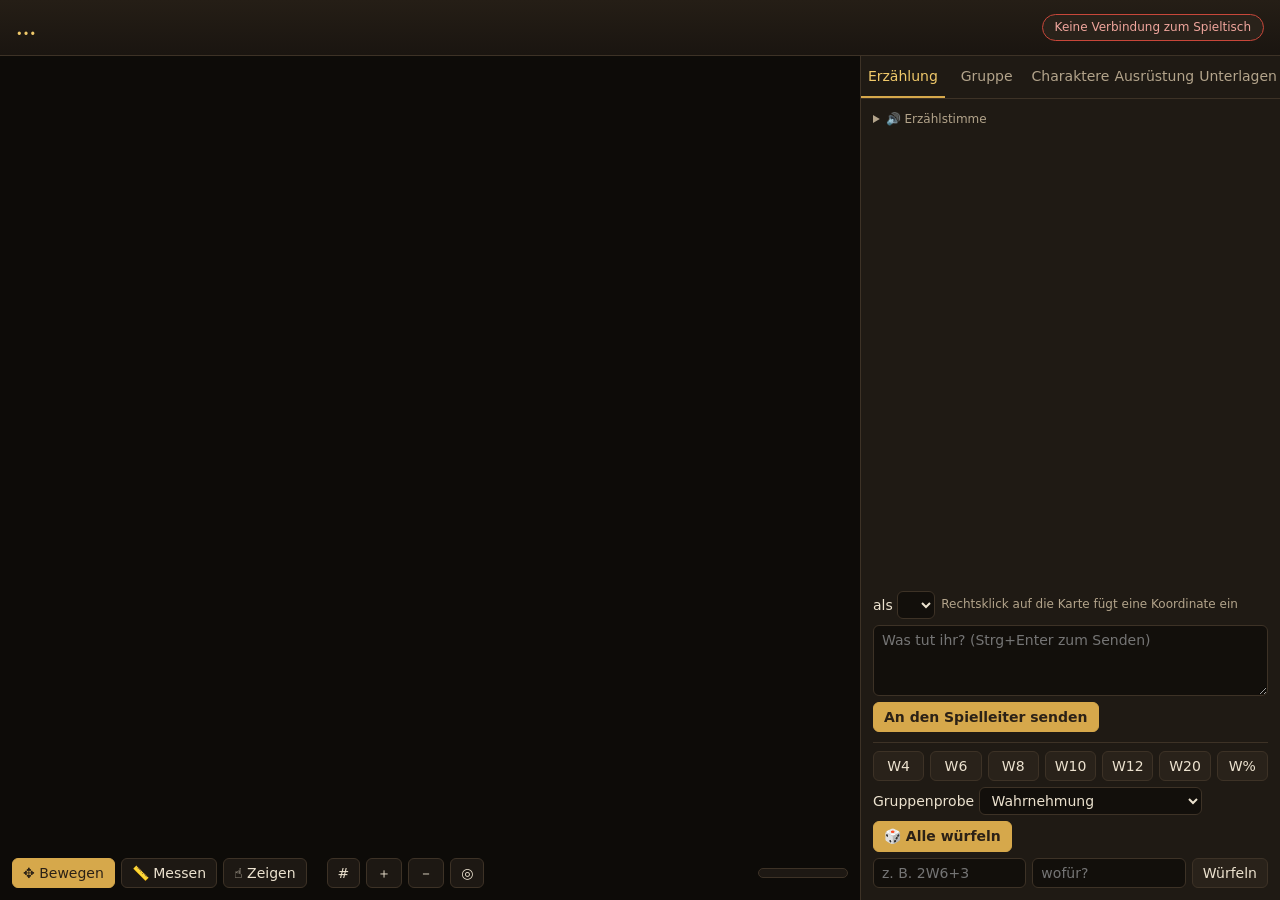
==== web/index.html @ 1bcbb34a "Ausgangsstand: Live-Stand des Spieltischs vom 17.11.2026 Stand von D:\Pathfinder\Spieltisch nach Übe" ====
<!doctype html>
<html lang="de">
<head>
<meta charset="utf-8">
<meta name="viewport" content="width=device-width, initial-scale=1">
<title>Spieltisch</title>
<link rel="stylesheet" href="style.css">
<link rel="stylesheet" href="aufstieg.css">
</head>
<body>
<header id="kopf">
  <div class="szene">
    <h1 id="szene-titel">…</h1>
    <div id="szene-untertitel"></div>
  </div>
  <div id="initiative" hidden>
    <span id="ini-runde"></span>
    <ol id="ini-liste"></ol>
  </div>
  <div id="sl-status" class="pill">…</div>
</header>

<main>
  <section id="karte-bereich">
    <canvas id="karte"></canvas>
    <div id="keine-karte" hidden>Noch keine Karte aufgedeckt – lauscht dem Spielleiter.</div>
    <div id="werkzeuge">
      <button data-werkzeug="bewegen" class="aktiv" title="Charaktere ziehen, Karte verschieben">✥ Bewegen</button>
      <button data-werkzeug="messen" title="Entfernung messen (auch: Umschalt + Ziehen)">📏 Messen</button>
      <button data-werkzeug="zeigen" title="Auf ein Feld zeigen (auch: Rechtsklick)">☝ Zeigen</button>
      <button data-werkzeug="aufdecken" class="nur-sl" title="Nebel aufdecken (Rechteck ziehen)">☀ Aufdecken</button>
      <button data-werkzeug="verdecken" class="nur-sl" title="Nebel verdecken (Rechteck ziehen)">☁ Verdecken</button>
      <span class="trenner"></span>
      <button id="raster-umschalten" title="Raster ein/aus">#</button>
      <button id="barrieren-umschalten" class="nur-sl" title="Erkannte Wände und Türen anzeigen (nur SL)">▦</button>
      <button id="zoom-rein" title="Hineinzoomen">＋</button>
      <button id="zoom-raus" title="Herauszoomen">－</button>
      <button id="zentrieren" title="Auf die Gruppe zentrieren">◎</button>
      <button id="raster-justieren" title="Raster feinjustieren">⚙</button>
      <span id="koordinate"></span>
    </div>
    <div id="raster-panel" hidden>
      <label>Feldgröße <input type="number" id="r-zelle" step="0.1"></label>
      <label>Versatz X <input type="number" id="r-ox" step="0.5"></label>
      <label>Versatz Y <input type="number" id="r-oy" step="0.5"></label>
      <small>Nur Anzeige in diesem Browser. Der SL kann das Raster dauerhaft ändern.</small>
    </div>
    <div id="tooltip" hidden></div>
    <div id="kontextmenue" hidden></div>
    <div id="toast" hidden></div>
  </section>

  <aside id="seite">
    <section id="zugleiste" hidden>
      <div class="zug-kopf">
        <span class="farbpunkt" id="zug-farbe"></span>
        <div>
          <small id="zug-runde"></small>
          <strong id="zug-name"></strong>
        </div>
        <button id="zug-beenden" class="primaer">Zug beenden</button>
      </div>
      <div id="zug-aktionen"></div>
      <div id="zug-hinweis" class="hinweis"></div>
    </section>
    <nav id="reiter">
      <button data-reiter="erzaehlung" class="aktiv">Erzählung</button>
      <button data-reiter="gruppe">Gruppe</button>
      <button data-reiter="charaktere">Charaktere</button>
      <button data-reiter="ausruestung">Ausrüstung</button>
      <button data-reiter="unterlagen">Unterlagen</button>
    </nav>

    <div id="r-erzaehlung" class="reiter-inhalt aktiv">
      <details id="stimme-einstellungen">
        <summary>🔊 Erzählstimme</summary>
        <div class="zeile">
          <label>Stimme <select id="stimme-wahl"></select></label>
          <label>Tempo <input type="range" id="stimme-tempo" min="0.6" max="1.4" step="0.05" value="0.95"></label>
        </div>
        <div class="zeile">
          <label class="option"><input type="checkbox" id="stimme-auto"> Neue Erzählungen automatisch vorlesen</label>
          <button type="button" id="stimme-stopp">■ Stopp</button>
        </div>
      </details>
      <div id="protokoll"></div>
      <form id="aktion-form">
        <div class="zeile">
          <label>als <select id="aktion-wer"></select></label>
          <span class="hinweis">Rechtsklick auf die Karte fügt eine Koordinate ein</span>
        </div>
        <textarea id="aktion-text" rows="3" placeholder="Was tut ihr? (Strg+Enter zum Senden)"></textarea>
        <div class="zeile">
          <button type="submit" class="primaer">An den Spielleiter senden</button>
        </div>
      </form>
      <div id="wuerfelleiste">
        <div class="zeile">
          <button data-w="1W4">W4</button><button data-w="1W6">W6</button><button data-w="1W8">W8</button>
          <button data-w="1W10">W10</button><button data-w="1W12">W12</button><button data-w="1W20">W20</button>
          <button data-w="1W100">W%</button>
        </div>
        <div class="zeile" id="gruppenprobe">
          <label>Gruppenprobe <select id="gruppenprobe-art"></select></label>
          <button type="button" id="gruppenprobe-los" class="primaer">🎲 Alle würfeln</button>
        </div>
        <div class="zeile" id="gruppenini" hidden>
          <button type="button" id="gruppenini-los" class="primaer">🎲 Gruppenprobe Initiative</button>
        </div>
        <form id="wurf-form" class="zeile">
          <input id="wurf-ausdruck" placeholder="z. B. 2W6+3" autocomplete="off">
          <input id="wurf-grund" placeholder="wofür?" autocomplete="off">
          <button type="submit">Würfeln</button>
        </form>
      </div>
    </div>

    <div id="r-gruppe" class="reiter-inhalt">
      <div id="gruppe-liste"></div>
    </div>

    <div id="r-charaktere" class="reiter-inhalt">
      <div class="zeile">
        <select id="char-auswahl"></select>
        <button id="char-neu">Neu</button>
      </div>
      <form id="char-form"></form>
    </div>
    <div id="r-ausruestung" class="reiter-inhalt">
      <h3>Gruppenkasse</h3>
      <div id="kasse"></div>
      <form id="kasse-form" class="zeile">
        <select id="kasse-art"><option value="pp">PP</option><option value="gp" selected>GP</option><option value="sp">SP</option><option value="kp">KP</option></select>
        <input id="kasse-betrag" type="number" step="1" placeholder="Betrag" required>
        <input id="kasse-grund" type="text" placeholder="Grund (optional)">
        <button type="submit" data-vz="1">Einzahlen</button>
        <button type="submit" data-vz="-1">Auszahlen</button>
      </form>
      <div id="ausruestung-liste"></div>
      <h3>Zauberbücher</h3>
      <div id="zauberbuecher"></div>
      <h3>Gegenstand hinzufügen</h3>
      <form id="item-form" class="zeile">
        <input id="item-name" type="text" placeholder="Name" required>
        <input id="item-anzahl" type="number" min="1" value="1" style="width:4em">
        <select id="item-traeger"></select>
        <input id="item-ort" type="text" placeholder="Ort (Rucksack, Körper, …)" value="Rucksack">
        <button type="submit">Hinzufügen</button>
      </form>
    </div>
    <div id="r-unterlagen" class="reiter-inhalt">
      <h3>Karten</h3>
      <div id="unterlagen-karten" class="unterlagen-liste"></div>
      <h3>Handouts</h3>
      <div id="unterlagen-handouts"></div>
      <h3>Gruppennotizen</h3>
      <textarea id="gruppennotizen" rows="10" placeholder="Eigene Notizen der Gruppe: Namen, Hinweise, offene Fragen … (wird automatisch gespeichert)"></textarea>
      <div class="hinweis" id="notizen-status"></div>
    </div>
  </aside>
</main>

<dialog id="betrachter">
  <div class="betrachter-kopf">
    <strong id="betrachter-titel"></strong>
    <span class="hinweis">Mausrad: zoomen · Ziehen: verschieben</span>
    <button id="betrachter-zu">Schließen</button>
  </div>
  <div class="betrachter-koerper">
    <div id="betrachter-flaeche"><img id="betrachter-bild" alt="" draggable="false"></div>
    <div id="betrachter-legende" hidden></div>
  </div>
</dialog>

<dialog id="aufstieg-dialog">
  <form method="dialog" id="aufstieg-form">
    <h2 id="aufstieg-titel"></h2>
    <label>Klasse für diese Stufe
      <input id="a-klasse" autocomplete="off">
      <small class="hinweis">Andere Klasse eintragen für Mehrklassen-Charaktere.</small>
    </label>
    <fieldset>
      <legend>Trefferpunkte</legend>
      <label class="option"><input type="radio" name="tpArt" value="wurf" checked> <span id="a-wurf"></span></label>
      <label class="option"><input type="radio" name="tpArt" value="schnitt"> <span id="a-schnitt"></span></label>
    </fieldset>
    <fieldset>
      <legend>Bonus der bevorzugten Klasse</legend>
      <label class="option"><input type="radio" name="bevorzugt" value="tp" checked> +1 Trefferpunkt</label>
      <label class="option"><input type="radio" name="bevorzugt" value="fertigkeit"> +1 Fertigkeitsrang</label>
      <label class="option"><input type="radio" name="bevorzugt" value=""> keiner (nicht die bevorzugte Klasse)</label>
    </fieldset>
    <fieldset>
      <legend>Deine Wahl</legend>
      <ul id="a-faellig"></ul>
      <textarea id="a-wuensche" rows="5" placeholder="z. B. Ränge: Wahrnehmung +1, Wissen (Arkanes) +1 · Talent: Waffenfokus (Kampfstab) · Neue Zauber: Schild, Farbenspiel"></textarea>
    </fieldset>
    <p class="hinweis">Trefferpunkte trägt das Tool sofort ein. GAB, Rettungswürfe, Klassenmerkmale und Zauberplätze trägt der Spielleiter nach dem Regelwerk ein.</p>
    <div class="zeile">
      <button value="abbrechen" formnovalidate>Abbrechen</button>
      <button value="ok" class="primaer" id="a-ok">Aufsteigen</button>
    </div>
  </form>
</dialog>

<template id="tpl-karte-sc">
  <article class="sc-karte">
    <header>
      <button class="einklappen" title="ein-/ausklappen">▾</button>
      <span class="farbpunkt"></span>
      <div><strong class="name"></strong><small class="klasse"></small></div>
      <button class="platzieren"></button>
    </header>
    <div class="tp-zeile">
      <div class="tp-balken"><div></div><span></span></div>
      <input type="number" class="tp-betrag" value="1" min="1">
      <button class="tp-minus" title="Schaden">−</button>
      <button class="tp-plus" title="Heilung">+</button>
    </div>
    <div class="werte"></div>
    <div class="wuerfe"></div>
    <div class="zeile fertigkeit-zeile">
      <select class="fertigkeit"></select>
      <button class="fertigkeit-wurf">Probe</button>
    </div>
    <div class="zustaende"></div>
    <div class="zeile"><select class="zustand-neu"><option value="">+ Zustand…</option></select></div>
  </article>
</template>

<script src="aufstieg.js"></script>
<script src="app.js"></script>
</body>
</html>
---- web/style.css ----
:root {
  --bg: #15120e;
  --panel: #1f1a14;
  --panel-2: #29221a;
  --linie: #3d3226;
  --text: #ece2cf;
  --text-2: #b3a48b;
  --gold: #d6a84b;
  --gold-2: #f0c96a;
  --rot: #c8473a;
  --gruen: #5fae6b;
  --blau: #5a8fd8;
  --pergament: #efe2c3;
  --tinte: #2b2116;
  --radius: 8px;
  --schrift: "Segoe UI", system-ui, sans-serif;
  --zier: Georgia, "Palatino Linotype", serif;
}

* { box-sizing: border-box; }
[hidden] { display: none !important; }
html, body { margin: 0; height: 100%; }
body {
  background: var(--bg);
  color: var(--text);
  font: 14px/1.45 var(--schrift);
  display: flex;
  flex-direction: column;
  overflow: hidden;
}
button, input, select, textarea { font: inherit; color: inherit; }
button {
  background: var(--panel-2);
  border: 1px solid var(--linie);
  border-radius: 6px;
  padding: 4px 10px;
  cursor: pointer;
}
button:hover { border-color: var(--gold); }
button.aktiv { background: var(--gold); color: var(--tinte); border-color: var(--gold); }
button.primaer { background: var(--gold); color: var(--tinte); border-color: var(--gold); font-weight: 600; }
button.primaer:hover { background: var(--gold-2); }
button:disabled { opacity: .5; cursor: default; }
input, select, textarea {
  background: #120f0b;
  border: 1px solid var(--linie);
  border-radius: 6px;
  padding: 4px 8px;
}
input:focus, select:focus, textarea:focus { outline: 1px solid var(--gold); border-color: var(--gold); }
.zeile { display: flex; gap: 6px; align-items: center; flex-wrap: wrap; }
.hinweis { color: var(--text-2); font-size: 12px; }

/* Kopf */
#kopf {
  display: flex;
  align-items: center;
  gap: 8px 16px;
  flex-wrap: wrap;
  padding: 8px 16px;
  background: linear-gradient(#251e16, #1a1510);
  border-bottom: 1px solid var(--linie);
  min-height: 56px;
}
.szene { min-width: 0; }
#szene-titel { font: 600 20px/1.2 var(--zier); color: var(--gold-2); margin: 0; letter-spacing: .02em; }
#szene-untertitel { color: var(--text-2); font-size: 12px; }
#initiative { display: flex; align-items: flex-start; gap: 8px; flex: 1 1 320px; min-width: 0; overflow: hidden; }
#ini-runde { color: var(--gold); font-weight: 600; white-space: nowrap; }
#ini-liste { display: flex; flex-wrap: wrap; gap: 6px; list-style: none; margin: 0; padding: 0 4px 0 0;
  max-height: 84px; overflow-y: scroll; flex: 1; min-width: 0; }
#ini-liste::-webkit-scrollbar { width: 10px; }
#ini-liste::-webkit-scrollbar-track { background: rgba(255,255,255,.08); border-radius: 5px; }
#ini-liste::-webkit-scrollbar-thumb { background: var(--gold); border-radius: 5px; }
#ini-liste li {
  background: var(--panel-2);
  border: 1px solid var(--linie);
  border-radius: 999px;
  padding: 2px 10px;
  white-space: nowrap;
  font-size: 13px;
}
#ini-liste li.aktuell { background: var(--gold); color: var(--tinte); border-color: var(--gold); font-weight: 600; }
#ini-liste li b { opacity: .7; margin-left: 4px; font-weight: 400; }
#ini-liste li.verborgen { border-style: dashed; opacity: .7; }
.pill {
  margin-left: auto;
  border-radius: 999px;
  padding: 4px 12px;
  font-size: 12px;
  white-space: nowrap;
  border: 1px solid var(--linie);
  background: var(--panel-2);
}
.pill.bereit { cursor: pointer; }
.pill.denkt { border-color: var(--gold); color: var(--gold-2); animation: puls 1.4s ease-in-out infinite; }
.pill.wartet { border-color: var(--blau); color: #a9c6f0; }
.pill.offline { border-color: var(--rot); color: #f0a69d; }
@keyframes puls { 50% { opacity: .55; } }

/* Hauptbereich */
main { flex: 1; display: flex; min-height: 0; }
#karte-bereich { position: relative; flex: 1; min-width: 0; background: #0d0b08; overflow: hidden; }
#karte { display: block; width: 100%; height: 100%; touch-action: none; }
#keine-karte {
  position: absolute; inset: 0; display: grid; place-items: center;
  color: var(--text-2); font: italic 18px var(--zier);
}
#werkzeuge {
  position: absolute; left: 12px; bottom: 12px; right: 12px;
  display: flex; gap: 6px; align-items: center; flex-wrap: wrap;
  pointer-events: none;
}
#werkzeuge > * { pointer-events: auto; }
#werkzeuge button { background: rgba(31, 26, 20, .92); }
#werkzeuge button.aktiv { background: var(--gold); }
#werkzeuge .trenner { width: 8px; }
#koordinate {
  margin-left: auto; background: rgba(31, 26, 20, .92); border: 1px solid var(--linie);
  border-radius: 6px; padding: 4px 10px; font-variant-numeric: tabular-nums; min-width: 90px; text-align: center;
}
#raster-panel {
  position: absolute; left: 12px; bottom: 56px; background: var(--panel); border: 1px solid var(--linie);
  border-radius: var(--radius); padding: 10px; display: grid; gap: 6px; width: 220px;
}
#raster-panel label { display: flex; justify-content: space-between; gap: 8px; align-items: center; }
#raster-panel input { width: 90px; }
#raster-panel small { color: var(--text-2); }
#tooltip {
  position: absolute; pointer-events: none; background: rgba(20, 16, 12, .95); border: 1px solid var(--gold);
  border-radius: 6px; padding: 6px 10px; font-size: 13px; max-width: 260px; z-index: 5;
}
body:not(.sl) .nur-sl { display: none; }

#toast {
  position: absolute; top: 16px; left: 50%; transform: translateX(-50%); z-index: 20;
  background: #3a1f1a; border: 1px solid var(--rot); color: #ffd9d3; border-radius: var(--radius);
  padding: 10px 16px; font-weight: 600; box-shadow: 0 8px 24px rgba(0, 0, 0, .6); max-width: 80%; text-align: center;
}
#toast.info { background: #2c2418; border-color: var(--gold); color: var(--gold-2); }

/* Kontextmenü (Rechtsklick auf Gegner) */
#kontextmenue {
  position: absolute; z-index: 10; min-width: 240px; max-width: 320px;
  background: var(--panel); border: 1px solid var(--gold); border-radius: var(--radius);
  box-shadow: 0 8px 24px rgba(0, 0, 0, .6); padding: 6px; display: grid; gap: 2px;
}
#kontextmenue h4 { margin: 2px 6px 6px; font: 600 14px var(--zier); color: var(--gold-2); }
#kontextmenue button {
  display: grid; grid-template-columns: 1fr auto; gap: 2px 8px; text-align: left;
  background: transparent; border: 1px solid transparent; padding: 6px 8px;
}
#kontextmenue button:hover:not(:disabled) { background: var(--panel-2); border-color: var(--gold); }
#kontextmenue button b { font-weight: 600; }
#kontextmenue button small { grid-column: 1 / -1; color: var(--text-2); font-size: 12px; }
#kontextmenue button:disabled small { color: #e08a7e; }
#kontextmenue hr { border: 0; border-top: 1px solid var(--linie); margin: 4px 0; width: 100%; }

/* Zugleiste */
#zugleiste {
  padding: 10px 12px; border-bottom: 1px solid var(--linie);
  background: linear-gradient(#2c2418, #221c14); display: grid; gap: 8px;
}
#zugleiste.mein-zug { box-shadow: inset 3px 0 0 var(--gold); }
.zug-kopf { display: flex; align-items: center; gap: 10px; }
.zug-kopf > div { flex: 1; min-width: 0; display: grid; }
.zug-kopf small { color: var(--text-2); font-size: 12px; }
.zug-kopf strong { font: 600 18px var(--zier); color: var(--gold-2); }
#zug-farbe { width: 18px; height: 18px; }
#zug-aktionen { display: flex; flex-wrap: wrap; gap: 6px; }
#zug-aktionen button { font-size: 12px; padding: 3px 10px; border-radius: 999px; }
#zug-aktionen button.frei { border-color: var(--gruen); color: #bfe6c4; }
#zug-aktionen button.verbraucht { opacity: .45; text-decoration: line-through; cursor: default; }
#zug-aktionen .bewegung { font-size: 12px; color: var(--text-2); align-self: center; }
.sc-karte.am-zug { border-color: var(--gold); box-shadow: 0 0 0 1px var(--gold); }
.sc-karte .angriffe { font-size: 12px; color: var(--text-2); }

/* Seitenleiste */
#seite {
  width: 420px; max-width: 45vw; display: flex; flex-direction: column;
  background: var(--panel); border-left: 1px solid var(--linie); min-height: 0;
}
#reiter { display: flex; border-bottom: 1px solid var(--linie); }
#reiter button {
  flex: 1; border: 0; border-radius: 0; background: transparent; padding: 10px 0;
  color: var(--text-2); border-bottom: 2px solid transparent;
}
#reiter button.aktiv { color: var(--gold-2); border-bottom-color: var(--gold); background: transparent; }
.reiter-inhalt { display: none; flex: 1; min-height: 0; overflow-y: auto; padding: 12px; }
.reiter-inhalt.aktiv { display: flex; flex-direction: column; gap: 10px; }
#r-erzaehlung { overflow: hidden; }

/* Protokoll */
#protokoll { flex: 1; overflow-y: auto; display: flex; flex-direction: column; gap: 8px; padding-right: 4px; min-height: 0; }
.eintrag { border-radius: var(--radius); padding: 8px 10px; }
.eintrag .meta { font-size: 11px; color: var(--text-2); margin-bottom: 2px; }
.eintrag.sl {
  background: var(--pergament); color: var(--tinte);
  font: 15px/1.55 var(--zier);
  box-shadow: inset 0 0 24px rgba(120, 85, 30, .25);
}
.eintrag.sl .meta { color: #7a6345; font-family: var(--schrift); }
.eintrag.sl h3 { margin: 0 0 4px; font-size: 16px; color: #6b2a17; }
.eintrag.sl p { margin: 0 0 8px; }
.eintrag.sl p:last-child { margin-bottom: 0; }
.eintrag.sl blockquote { margin: 4px 0 8px; padding-left: 10px; border-left: 3px solid #a8824a; font-style: italic; }
.eintrag.spieler { background: #1d2a3a; border: 1px solid #2f4560; margin-left: 24px; }
.eintrag.wurf { background: var(--panel-2); border: 1px solid var(--linie); padding: 6px 10px; }
.eintrag.wurf .ergebnis { font: 600 18px var(--zier); color: var(--gold-2); margin-right: 6px; }
.eintrag.wurf.nat20 .ergebnis { color: #7fe08c; }
.eintrag.wurf.nat1 .ergebnis { color: #ff8a7a; }
.eintrag.wurf .detail { color: var(--text-2); font-size: 12px; }
.eintrag.angriff { background: #2a1c18; border: 1px solid #6b3a2d; padding: 6px 10px; }
.eintrag.angriff .ergebnis { font: 600 18px var(--zier); color: var(--gold-2); margin-right: 6px; }
.eintrag.angriff .urteil { font-weight: 700; margin-left: 6px; }
.eintrag.angriff .urteil.treffer { color: #7fe08c; }
.eintrag.angriff .urteil.daneben { color: #ff8a7a; }
.eintrag.angriff .urteil.krit { color: #ffd36a; }
.eintrag.angriff .detail { color: var(--text-2); font-size: 12px; }
.eintrag.zauber { background: #1f1a33; border: 1px solid #4b3d7a; padding: 6px 10px; }
.eintrag.zauber .urteil { display: block; font-weight: 700; color: #c9b8ff; }
.eintrag.zauber .detail { color: var(--text-2); font-size: 12px; }
.sc-karte .zauber { display: flex; flex-wrap: wrap; gap: 4px; align-items: center; }
.sc-karte .zauber .grad { font-size: 11px; color: var(--text-2); width: 100%; margin-top: 2px; }
.sc-karte .zauber button { font-size: 12px; padding: 3px 8px; border-color: #4b3d7a; }
.sc-karte .zauber button small { color: #c9b8ff; margin-left: 4px; }
.sc-karte .zauber button.gesperrt { opacity: .45; }
.eintrag.zugende {
  text-align: center; color: var(--gold); font-size: 12px; letter-spacing: .04em;
  border-top: 1px solid var(--linie); border-bottom: 1px solid var(--linie); padding: 3px;
}
.eintrag.system, .eintrag.bewegung, .eintrag.zeigen {
  padding: 2px 10px; color: var(--text-2); font-size: 12px; font-style: italic;
}
#aktion-form { display: grid; gap: 6px; }
#aktion-text { resize: vertical; min-height: 64px; }
#wuerfelleiste { display: grid; gap: 6px; border-top: 1px solid var(--linie); padding-top: 8px; }
#wuerfelleiste button[data-w] { flex: 1; padding: 4px 0; }
#wurf-form input { flex: 1; min-width: 0; }

/* Gruppe */
#gruppe-liste { display: grid; gap: 10px; }
.sc-karte { background: var(--panel-2); border: 1px solid var(--linie); border-radius: var(--radius); padding: 10px; display: grid; gap: 8px; }
.sc-karte > header { display: flex; align-items: center; gap: 8px; }
.sc-karte > header > div { flex: 1; min-width: 0; }
.sc-karte .name { display: block; font: 600 16px var(--zier); }
.sc-karte .klasse { color: var(--text-2); }
.farbpunkt { width: 14px; height: 14px; border-radius: 50%; border: 2px solid #fff; flex: none; }
.tp-zeile { display: flex; gap: 6px; align-items: center; }
.tp-balken { position: relative; flex: 1; height: 22px; background: #120f0b; border: 1px solid var(--linie); border-radius: 6px; overflow: hidden; }
.tp-balken > div { position: absolute; inset: 0 auto 0 0; background: var(--gruen); transition: width .2s; }
.tp-balken > span { position: relative; display: block; text-align: center; font-weight: 600; font-size: 13px; line-height: 20px; text-shadow: 0 1px 2px #000; }
.tp-betrag { width: 54px; }
.werte { display: flex; flex-wrap: wrap; gap: 4px 12px; font-size: 13px; color: var(--text-2); }
.werte b { color: var(--text); }
.wuerfe { display: flex; flex-wrap: wrap; gap: 4px; }
.wuerfe button { font-size: 12px; padding: 3px 8px; }
.wuerfe button.angriff { border-color: #6b3a2d; }
.fertigkeit { flex: 1; min-width: 0; }
.zustaende { display: flex; flex-wrap: wrap; gap: 4px; }
.zustaende button { font-size: 12px; padding: 1px 8px; border-radius: 999px; border-color: var(--rot); }

/* Erfahrung & Aufstieg */
.ep-zeile { display: grid; gap: 4px; font-size: 12px; color: var(--text-2); }
.ep-balken { height: 6px; background: #120f0b; border: 1px solid var(--linie); border-radius: 4px; overflow: hidden; }
.ep-balken > div { height: 100%; background: #8e6fd6; }
.ep-zeile button.aufsteigen { background: var(--gold); color: var(--tinte); border-color: var(--gold); font-weight: 600; }
.ep-zeile .offen { color: var(--gold-2); font-style: italic; }
.eintrag.ep { text-align: center; color: #c9b8ff; font-size: 13px; padding: 4px 10px; border: 1px dashed #4b3d7a; }
.eintrag.aufstieg { background: #2c2418; border: 1px solid var(--gold); }
.eintrag.aufstieg .titel { font: 600 15px var(--zier); color: var(--gold-2); }
.eintrag.aufstieg .detail { color: var(--text-2); font-size: 12px; }
#aufstieg-dialog {
  background: var(--panel); color: var(--text); border: 1px solid var(--gold); border-radius: var(--radius);
  width: min(480px, calc(100vw - 32px)); padding: 16px;
}
#aufstieg-dialog::backdrop { background: rgba(0, 0, 0, .6); }
#aufstieg-form { display: grid; gap: 12px; }
#aufstieg-form h2 { margin: 0; font: 600 20px var(--zier); color: var(--gold-2); }
#aufstieg-form > label { display: grid; gap: 4px; }
#aufstieg-form fieldset { border: 1px solid var(--linie); border-radius: var(--radius); padding: 8px 10px; display: grid; gap: 4px; }
#aufstieg-form legend { color: var(--gold); padding: 0 4px; }
#aufstieg-form .option { display: flex; gap: 8px; align-items: center; }
#aufstieg-form ul { margin: 0 0 6px; padding-left: 18px; color: var(--text-2); font-size: 13px; }
#aufstieg-form textarea { width: 100%; resize: vertical; }
#aufstieg-form .zeile { justify-content: flex-end; }

/* Charakter-Editor */
#char-form { display: grid; gap: 10px; }
#char-form fieldset { border: 1px solid var(--linie); border-radius: var(--radius); padding: 8px 10px; display: grid; gap: 6px; }
#char-form legend { color: var(--gold); padding: 0 4px; }
#char-form .raster { display: grid; grid-template-columns: repeat(auto-fill, minmax(86px, 1fr)); gap: 6px; }
#char-form label { display: grid; gap: 2px; font-size: 12px; color: var(--text-2); }
#char-form label input, #char-form label select { color: var(--text); width: 100%; }
#char-form textarea { width: 100%; min-height: 70px; resize: vertical; }
#char-form table { width: 100%; border-collapse: collapse; }
#char-form td { padding: 2px; }
#char-form td input { width: 100%; }
#char-form .aktionen { display: flex; gap: 6px; justify-content: space-between; }
#char-form .gefahr { border-color: var(--rot); color: #f0a69d; }

@media (max-width: 900px) {
  body { overflow: auto; }
  main { flex-direction: column; }
  #karte-bereich { min-height: 60vh; }
  #seite { width: 100%; max-width: none; border-left: 0; border-top: 1px solid var(--linie); }
  #kopf { flex-wrap: wrap; }
}

/* ---------------------------------------------------------------- Unterlagen */
#r-unterlagen h3 { font: 600 15px var(--zier); color: var(--gold-2); margin: 14px 0 6px; }
#r-unterlagen h3:first-child { margin-top: 4px; }
.unterlagen-liste { display: flex; flex-direction: column; gap: 6px; }
.unterlagen-liste button { text-align: left; display: flex; justify-content: space-between; gap: 8px; }
.unterlagen-liste small { color: var(--text-2); }
#unterlagen-handouts details { background: var(--panel-2); border: 1px solid var(--linie); border-radius: var(--radius); margin-bottom: 6px; }
#unterlagen-handouts summary { cursor: pointer; padding: 6px 10px; font-weight: 600; }
#unterlagen-handouts .handout-text { padding: 0 12px 8px; }
#unterlagen-handouts .handout-text p { margin: 6px 0; }
#gruppennotizen { width: 100%; resize: vertical; }
#betrachter { width: 94vw; height: 92vh; max-width: none; max-height: none; padding: 0; border: 1px solid var(--linie);
  border-radius: var(--radius); background: var(--panel); color: var(--text); }
#betrachter[open] { display: flex; flex-direction: column; }
#betrachter::backdrop { background: rgba(0, 0, 0, .7); }
.betrachter-kopf { display: flex; align-items: center; gap: 12px; padding: 8px 12px; border-bottom: 1px solid var(--linie); }
.betrachter-kopf strong { font: 600 16px var(--zier); color: var(--gold-2); }
.betrachter-kopf button { margin-left: auto; }
.betrachter-koerper { flex: 1; display: flex; min-height: 0; }
#betrachter-flaeche { flex: 1; overflow: hidden; position: relative; cursor: grab; background: #0d0b08; touch-action: none; }
#betrachter-flaeche.zieht { cursor: grabbing; }
#betrachter-bild { position: absolute; left: 0; top: 0; transform-origin: 0 0; user-select: none; max-width: none; }
#betrachter-legende { width: 280px; overflow: auto; padding: 8px 14px; border-left: 1px solid var(--linie); }
#betrachter-legende h3 { font: 600 15px var(--zier); color: var(--gold-2); }
#betrachter-legende p { margin: 4px 0; }
@media (max-width: 700px) {
  .betrachter-koerper { flex-direction: column; }
  #betrachter-legende { width: auto; max-height: 35%; border-left: 0; border-top: 1px solid var(--linie); }
}

/* ---------------------------------------------------------------- Erzählstimme */
#stimme-einstellungen { font-size: 12px; color: var(--text-2); margin-bottom: 6px; }
#stimme-einstellungen summary { cursor: pointer; }
#stimme-einstellungen .zeile { margin-top: 6px; flex-wrap: wrap; gap: 10px; }
#stimme-einstellungen select { max-width: 220px; }
.eintrag.sl { position: relative; }
.eintrag.sl .vorlesen { position: absolute; top: 6px; right: 6px; padding: 1px 7px; font-size: 13px; line-height: 1.4;
  background: transparent; border: 1px solid #b89a6a; color: #6b2a17; border-radius: 6px; cursor: pointer; }
.eintrag.sl .vorlesen:hover { background: rgba(107, 42, 23, .08); }
.eintrag.sl.liest { box-shadow: 0 0 0 2px var(--gold); }

.sc-karte .zauber.faehigkeiten button { border-color: #7a6a3d; }
.sc-karte .zauber.faehigkeiten button small { color: #e0cb8a; }

.kasse { display: flex; gap: .8rem; flex-wrap: wrap; font-size: 1.1rem; margin-bottom: .5rem; }
.kasse span { background: var(--panel-2, #26211b); border: 1px solid var(--gold, #b8924a); border-radius: 6px; padding: .2rem .6rem; }
#ausruestung-liste .ort { margin: .3rem 0 .5rem .6rem; }
#ausruestung-liste .item { display: flex; gap: .4rem; align-items: center; padding: .15rem 0; }
#ausruestung-liste .item span { flex: 1; }
#ausruestung-liste .item select, #ausruestung-liste .item input { max-width: 9rem; }
#ausruestung-liste .item-weg { padding: 0 .4rem; }

#zauberbuecher .buch-zeilen { display: flex; flex-wrap: wrap; gap: .3rem; }
#zauberbuecher .buch-zauber { border: 1px solid #5a4d3a; border-radius: 4px; padding: .1rem .4rem; }
#zauberbuecher .buch-zauber.vorbereitet { border-color: var(--gold, #b8924a); color: var(--gold-2, #e0c27a); }
#zauberbuecher .buch-weg { background: none; border: 0; color: inherit; opacity: .5; cursor: pointer; padding: 0 0 0 .3rem; }

details.fs { border: 1px solid var(--linie, #4a3f30); border-radius: 6px; margin: .5rem 0; padding: .3rem .6rem; }
details.fs > summary { cursor: pointer; font-weight: 600; padding: .2rem 0; color: var(--gold-2, #e0c27a); }
#char-form details.fs[open] { display: grid; gap: 6px; }

.sc-karte .einklappen { padding: 0 .4rem; background: none; border: 0; color: var(--gold-2, #e0c27a); font-size: 1rem; cursor: pointer; }
.sc-karte.zu > :not(header):not(.tp-zeile) { display: none; }
.werte .modus { color: #c9a227; }
---- web/aufstieg.css ----
/* Stufenaufstiegs-Assistent */
#aufstieg-assistent { width: min(760px, 96vw); max-height: 92vh; background: var(--bg-2, #1d1a16); color: inherit; border: 1px solid var(--gold); border-radius: var(--radius); padding: 14px 16px; }
#aufstieg-assistent::backdrop { background: rgba(0, 0, 0, .6); }
.auf-form { display: grid; gap: 10px; }
.auf-form h2 { margin: 0; font: 600 20px var(--zier); color: var(--gold-2); }
.auf-schritte { display: flex; gap: 6px; list-style: none; margin: 0; padding: 0; flex-wrap: wrap; font-size: 12px; }
.auf-schritte li { padding: 3px 8px; border: 1px solid var(--linie); border-radius: 10px; color: var(--text-2); }
.auf-schritte li.aktiv { border-color: var(--gold); color: var(--gold-2); }
.auf-schritte li.fertig { color: var(--text); }
.auf-körper { display: grid; gap: 10px; max-height: 62vh; overflow: auto; }
.auf-form fieldset { border: 1px solid var(--linie); border-radius: var(--radius); padding: 8px 10px; display: grid; gap: 6px; margin: 0; }
.auf-form legend { color: var(--gold); padding: 0 4px; }
.auf-form .option { display: flex; gap: 6px; align-items: center; }
.auf-zahlen { display: flex; gap: 14px; flex-wrap: wrap; }
.auf-zahlen label { display: flex; gap: 4px; align-items: center; }
.auf-zahlen input[type=number] { width: 52px; }
.auf-erg { font-size: 16px; margin: 0; }
.auf-kommentar { background: #3a2a14; border: 1px solid var(--gold); padding: 6px 8px; border-radius: var(--radius); margin: 0; }
.auf-knöpfe { display: flex; gap: 8px; align-items: center; }
.auf-platz { flex: 1; }
.auf-leiste { padding: 6px 8px; border: 1px solid var(--linie); border-radius: var(--radius); display: flex; gap: 10px; align-items: center; flex-wrap: wrap; }
.auf-leiste strong { font-size: 20px; color: var(--gold-2); }
.auf-leiste.zuviel strong, .zuviel { color: #e07060; }
.gut { color: #7fc47f; } .frei { color: #e0a050; }
.auf-extra { margin-left: auto; display: flex; gap: 4px; align-items: center; font-size: 12px; }
.auf-extra input { width: 44px; }
.auf-tabelle { max-height: 38vh; overflow: auto; }
.auf-form table { border-collapse: collapse; width: 100%; font-size: 13px; }
.auf-form th, .auf-form td { padding: 3px 6px; border-bottom: 1px solid var(--linie); text-align: left; }
.auf-form tr.gewählt { background: #2c2418; }
.auf-form tr.klassenfert td:first-child { color: var(--gold-2); }
.auf-ct { white-space: nowrap; text-align: right; } .auf-ct b { display: inline-block; min-width: 26px; text-align: center; color: var(--gold-2); }
.auf-summe th { width: 36%; color: var(--gold); }
.auf-talent { display: grid; gap: 2px; }
.auf-talent input { width: 100%; }
.auf-klassenzeile { margin: 0; color: var(--gold-2); }

/* Zauber vorbereiten (Dialog aus app.js, nutzt die Formular-Klassen oben) */
#zauber-vorbereiten { width: min(760px, 96vw); max-height: 92vh; background: var(--bg-2, #1d1a16); color: inherit; border: 1px solid var(--gold); border-radius: var(--radius); padding: 14px 16px; }
#zauber-vorbereiten::backdrop { background: rgba(0, 0, 0, .6); }
.zv-plaetze { display: grid; grid-template-columns: repeat(auto-fill, minmax(200px, 1fr)); gap: 4px 8px; }
.zv-platz { display: flex; gap: 4px; align-items: center; }
.zv-platz input { flex: 1; min-width: 0; }
.zv-platz b { color: var(--gold-2); font-size: 11px; }
.zv-platz input.fremd { border-color: #e0a050; color: #e0a050; }
.sc-karte .zauber button.vorbereiten { border-color: var(--gold); width: 100%; }
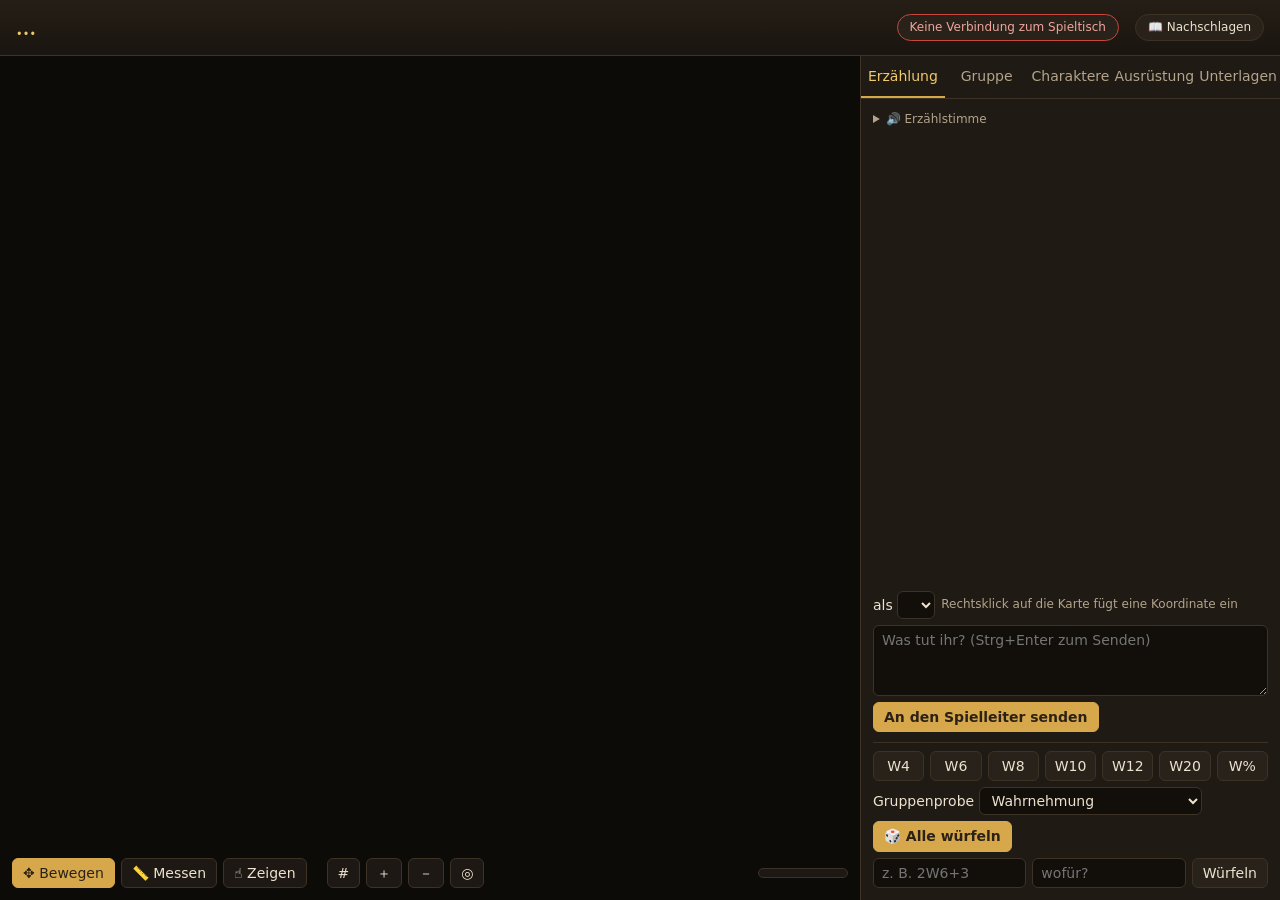
==== commit 12394fa5: "Wissen: Nachschlage-Seite für Regeln, Zauber und Monster (nur SL) Eigene Seite /nachschlagen.html (K" ====
--- a/web/index.html
+++ b/web/index.html
@@ -18,6 +18,8 @@
     <ol id="ini-liste"></ol>
   </div>
   <div id="sl-status" class="pill">…</div>
+  <a id="nachschlagen-knopf" class="kopf-knopf" href="/nachschlagen.html" target="spieltisch-nachschlagen"
+     title="Regeln, Zauber und Zustände nachschlagen (eigener Tab)">📖 Nachschlagen</a>
 </header>
 
 <main>
@@ -228,7 +230,6 @@
   </article>
 </template>
 
-<script src="aufstieg.js"></script>
-<script src="app.js"></script>
+<script type="module" src="app.js"></script>
 </body>
 </html>
--- a/web/style.css
+++ b/web/style.css
@@ -93,6 +93,11 @@
   background: var(--panel-2);
 }
 .pill.bereit { cursor: pointer; }
+.kopf-knopf {
+  border: 1px solid var(--linie); border-radius: 999px; padding: 4px 12px; font-size: 12px; white-space: nowrap;
+  background: var(--panel-2); color: var(--text); text-decoration: none;
+}
+.kopf-knopf:hover { border-color: var(--gold); color: var(--gold-2); }
 .pill.denkt { border-color: var(--gold); color: var(--gold-2); animation: puls 1.4s ease-in-out infinite; }
 .pill.wartet { border-color: var(--blau); color: #a9c6f0; }
 .pill.offline { border-color: var(--rot); color: #f0a69d; }
@@ -371,3 +376,10 @@
 .sc-karte .einklappen { padding: 0 .4rem; background: none; border: 0; color: var(--gold-2, #e0c27a); font-size: 1rem; cursor: pointer; }
 .sc-karte.zu > :not(header):not(.tp-zeile) { display: none; }
 .werte .modus { color: #c9a227; }
+
+/* Spieltisch: „?“ in Zauber- und Zustandsknöpfen */
+.nachschlagen-zeichen {
+  display: inline-block; margin-left: 4px; width: 15px; height: 15px; line-height: 13px; text-align: center;
+  font-size: 10px; font-weight: 700; border: 1px solid currentColor; border-radius: 50%; opacity: .55; cursor: help;
+}
+.nachschlagen-zeichen:hover { opacity: 1; color: var(--gold-2); }
